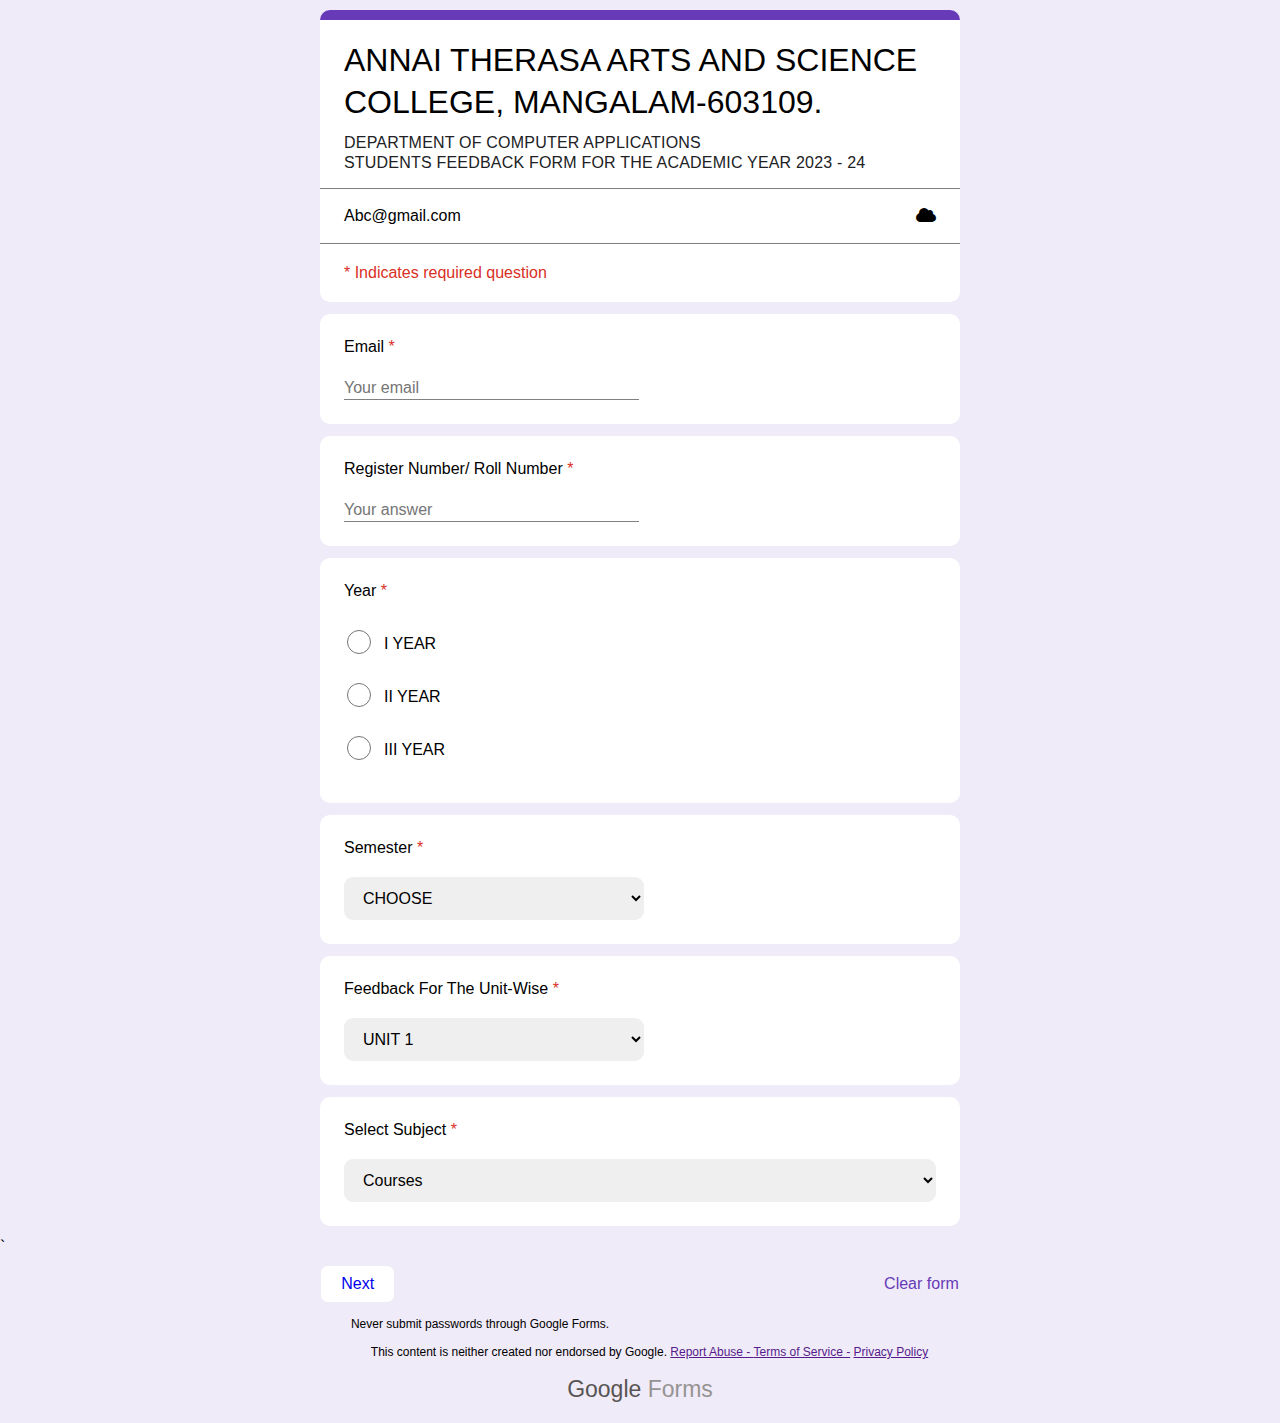
==== index.html @ 22d2b0c2 "first" ====
<!DOCTYPE html>
<html lang="en">

<head>
    <meta charset="UTF-8">
    <meta name="viewport" content="width=device-width, initial-scale=1.0">
    <title>Document</title>
    <link rel="stylesheet" href="https://cdnjs.cloudflare.com/ajax/libs/font-awesome/6.5.1/css/all.min.css">
    <link rel="stylesheet" href="./css/style.css">
</head>

<body>
    <div class="container">
        <form action="">
            <div class=" clg-details">
                <div class="head">
                    <div class="clg-name">ANNAI THERASA ARTS AND SCIENCE COLLEGE, MANGALAM-603109.</div>
                    <div class="clg-department">DEPARTMENT OF COMPUTER APPLICATIONS <br>
                        STUDENTS FEEDBACK FORM FOR THE ACADEMIC YEAR 2023 - 24</div>
                </div>
                <div class="line"></div>
                <div class="body">
                    <p>Abc@gmail.com</p>
                    <p><i class="fa-solid fa-cloud"></i> </p>
                </div>
                <div class="line"></div>
                <div class="foot">
                    <p>* Indicates required question</p>
                </div>
            </div>
            <div class="form-group">
                <label for="email">Email <span>*</span></label>
                <input class="inp" type="email" id="email" name="Email" placeholder="Your email" required>
            </div>
            <div class="form-group">
                <label for="rollno">Register Number/ Roll Number <span>*</span></label>
                <input class="inp" type="text" id="rollno" name="rollno" placeholder="Your answer" required>
            </div>
            <div class="form-group radio-group">
                <label for="year">Year <span>*</span></label>
                <div class="radio">
                    <input class="inp" type="radio" id="1year" name="year">
                    <label for="1year" class="radio-label">I YEAR
                    </label>
                </div>
                <div class="radio">
                    <input type="radio" id="2year" name="year">
                    <label for="2year" class="radio-label">II YEAR
                    </label>
                </div>
                <div class="radio">
                    <input type="radio" id="3year" name="year">
                    <label for="3year" class="radio-label">III YEAR
                    </label>
                </div>
            </div>
            <div class="form-group">
                <label>Semester <span>*</span></label>
                <div class="select-box">
                    <select name="" id="" class="Select-options">
                        <option value="" active>CHOOSE</option>
                        <option value="I">I</option>
                        <option value="II">II</option>
                        <option value="III">III</option>
                        <option value="IV">IV</option>
                        <option value="V">V</option>
                        <option value="VI">VI</option>
                    </select>
                </div>
            </div>
            <div class="form-group">
                <label>Feedback For The Unit-Wise
                    <span>*</span>
                </label>
                <div class="select-box">
                    <select name="" id="" class="Select-options">
                        <option value="UNIT 1">UNIT 1</option>
                        <option value="UNIT 2">UNIT 2</option>
                        <option value="UNIT 3">UNIT 3</option>
                        <option value="UNIT 4">UNIT 4</option>
                        <option value="UNIT 5">UNIT 5</option>
                    </select>
                </div>

            </div>
            <div class="form-group">
                <label>Select Subject <span>*</span>
                </label>
                <select name="" class="Select-options course">
                    <option value="" readonly>Courses</option>
                    <option value="Tamil">Tamil</option>
                    <option value="English">English</option>
                    <option value="Maths">Maths</option>
                    <option value="Problem solving using python">Problem solving using python</option>
                    <option value="Problem solving using python lab">Problem solving using python lab</option>
                    <option value="Programming in java">Programming in java</option>
                    <option value="Computer organisation">Computer organisation</opton>
                    <option value="Financial accounting">Financial accounting</opton>
                    <option value="Data structures">Data structures</opton>
                    <option value="Data structures using lab">Data structures using lab</opton>
                    <option value="Relational database management system">Relational database management system</opton>
                    <option value="Operating system">Operating system</option>
                    <option value="Resources management techniques">Resources management techniques</option>
                    <option value="E-commerce technologies">E-commerce technologies</option>
                    <option value="Open source technologies">Open source technologies</option>
                    <option value="OST lab">OST lab</option>
                    <option value="Cost and management accounting">Cost and management accounting</option>
                    <option value="Web design and developement">Web design and developement</option>
                    <option value="Data mining">Data mining</option>
                    <option value="Mobile application developement">Mobile application developement</option>
                    <option value="IOT and it's application">IOT and it's application</option>

                </select>
            </div>
        </form>

    </div>
    `<div class="container foot">
        <div class="next-page">
            <a href="./ques.html">Next</a>
            <p>Clear form</p>
        </div>
        <p class="det">Never submit passwords through Google Forms.</p>
        <p class="policy">This content is neither created nor endorsed by Google.
            <a href="">Report Abuse - </a>
            <a href=""> Terms of Service -</a>
            <a href="">Privacy Policy</a>
        </p>
        <div class="object">
            <h4>Google <span>Forms</span></h4>
        </div>
    </div>
</body>


</html>
---- css/style.css ----
* {
    margin: 0;
    padding: 0;
    box-sizing: border-box;
}

.container {
    display: flex;
    justify-content: center;
    align-items: center;
    margin-top: 10px;
}

.clg-details {

    width: 640px;
    min-height: 88px;
    background-color: aqua;
    border-radius: 10px;
    background-color: white;

}

.form-group {
    width: 640px;
    min-height: 88px;
    background-color: aqua;
    border-radius: 10px;
    padding: 24px;
    background-color: white;
    margin: 12px 0;
}

body {
    font-family: docs-Roboto, Helvetica, Arial, sans-serif;
    background-color: rgb(240, 235, 248);
}

.clg-details {
    border-top: 10px solid rgb(103, 58, 183);

}

span {
    color: #D93025;
}

.clg-details .head .clg-name {
    font-family: 'docs-Roboto', Helvetica, Arial, sans-serif;
    margin: 20px 24px 0px 24px;
    font-size: 32px;

    line-height: 130%;
    padding: 0px 10px 0 0;
    font-weight: 400;
}

.clg-details .head .clg-department {
    margin: 10px 0 15px 0;
    font-weight: 400;
    letter-spacing: .2px;
    font-size: 16px;
    line-height: 20px;
    padding: 0 24px;
    color: rgb(32, 33, 36);
    line-height: 22x;
}



.clg-details .body {
    padding: 18px 24px;
    display: flex;
    justify-content: space-between;
}

.line {
    width: 100%;
    height: 1px;
    background-color: gray;
}

.clg-details .foot p {
    padding: 20px 24px;
    color: #D93025;
}

.form-group label {
    display: block;
    margin-bottom: 20px;
    font-size: 16px;
    font-weight: 400;
}

.form-group input {
    border: none;
    border-bottom: 1px solid gray;
    outline: none;
    background: none;
    width: 295px;
    height: 24px;
    font-size: 14px;
    padding: px 0px;
}

.form-group input::placeholder {
    font-size: 16px;
    line-height: 15px;
    padding: 3px 0;
}

.form-group input:focus {
    border-color: rgb(103, 58, 183);
    border-width: 2px;
}

.select-box {
    width: 300px;
    position: relative;
}

select {
    font-family: Roboto, Arial, sans-serif;
    height: 43px;
    padding: 10px 15px;
    line-height: 22px;
    font-size: 16px;
    width: 100%;
    /* appearance: none; */
    border: 1px solid gray;
    border: none;
    outline: none;
    border-radius: 9px;
}

option {
    content: '';
    position: absolute;

    padding: 100px;
    border: none;
}

optgroup {
    margin: 10px 0
}

.radio {
    display: flex;
}

input[type=radio] {
    width: 30px;
    margin: 10px 0;
}

.radio-label {
    padding: 15px 0 0 10px;

}

.radio-label span {
    color: black;
    margin-bottom: 50px;
    line-height: 50px;
}

.Select-options option {
    width: 100%;
    line-height: 30px;
    font-size: 20px;
    margin: 20px;
    position: absolute;
    padding: 20px
}
.foot{
    flex-direction: column;
}
.foot .next-page{
    display: flex;
    align-items: center;
    margin-bottom: 15px;
}
.foot .next-page a{
    padding:9px 20px;
    background-color: white;
    text-decoration: none;
    margin-right: 490px;
    cursor: pointer;
    border-radius: 7px;
}
.foot .next-page p{
    font-size: 16px;
    color: rgb(103, 58, 183);
}

.det{margin-right: 25%;margin-bottom: 14px; font-size: 12px;}
.policy{
text-align: center;
margin-left: 19px;
margin-bottom: 17px;
font-size: 12px;
}
.object{
    margin-bottom: 20px;
}
.object h4{
    font-size: 23px;
    font-weight: 400;
    color:rgb(88, 84, 84);
}
.object h4 span{
    color:rgb(150, 147, 147);
}
@media screen and (max-width:798px) {
    .clg-details {
        width: 100%;
        width: 95%;
        margin: 0 auto;
      
    }
    .container {
        padding: 16px;

    }

    .form-group {
        width: 95%;
        padding: 10px;
        min-height:125px;
        margin: 10px auto;
    }
    .form-group label{
        padding:5px 5px;
    }
   .radio .radio-label{
    padding-left: 8px;
    }
    input[type=radio]{
        width:20px;
        margin:0px
    }
    select {
        width: 50%;
    }

    .course {
        width: 100%;
    }
    .inp{
        margin-top: 12px;
    }
    .radio-group{
        height:210px;
        padding:10px;
    }
    input[type=text],input[type=email]{
        width:100%;
        font-size: 18px;
    }

    .det{
        font-size: 12px;
        margin-right:25px;
        margin-left: px;
    }
    .next-page{
        display:inline
    }
    .foot .next-page a{
     margin-right:150px;   
    }
    .foot .next-page p{
        margin-right: 0px;
        font-size: 13px;
    }
}










.form-group-head{
    width: 640px;
    min-height: 88px;
    background-color: aqua;
  
    background-color: white;
    margin:12px 0;
    border-radius: 10px;
}
.form-group-head .feedback{
    border-radius: 10px 10px 0 0;
        background-color: rgb(103, 58, 183);
        color: rgba(255, 255, 255, 1);
        padding:10px;
}
.form-group-head p{
    padding:24px;
}
.form-group-ques{
    padding:14px;
}
.form-group .radio-box{
    display:flex;
    gap:20px;
    align-items:center;
    margin-left: 20%;
    font-size: 20px;
}

.form-group .radio-box-radio-btn{
    width:20px;
}
.form-group .radio-box-radio-lab{
    margin-top: 20px;
}
.form-group-ques h1{
    font-weight: 400;
    font-size: 1rem;
    padding:9px;
}
.next-page-ques{
    display:flex;
}
.next-page-ques .sub{
    display:flex;
    gap:30px;
    margin-right: 370px;
    margin-bottom:15px;
}
.next-page-ques .sub a{
    color: rgb(103, 58, 183);
    padding:9px 20px;
    background-color: white;
    text-decoration: none;
    cursor: pointer;
    border-radius: 7px;
    font-weight: bold;
}
.next-page-ques .sub button{
    padding:8px 20px;
    background-color: rgb(103, 58, 183);
    color:white;
    border:none;
    cursor: pointer;
    border-radius: 7px;
    font-size: 16px;
    font-weight: 600;
}
.next-page-ques  p{
    color: rgb(103, 58, 183);
}
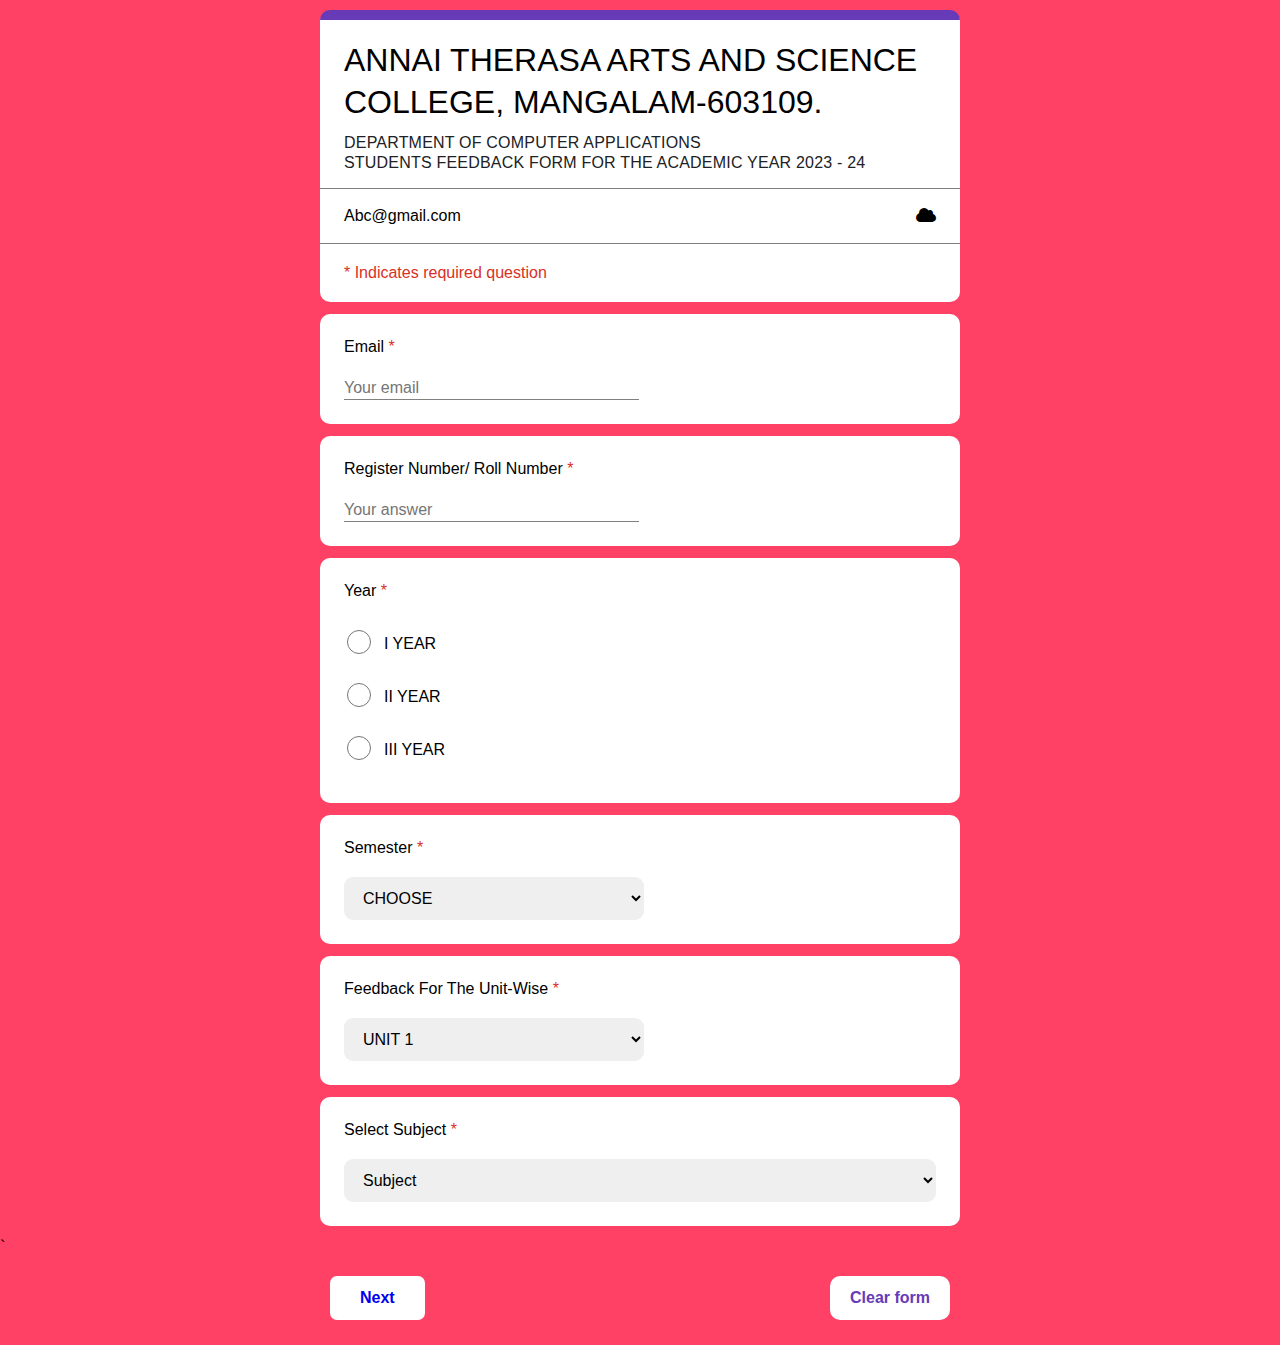
==== commit b1945abf: "second changes for success page" ====
--- a/index.html
+++ b/index.html
@@ -4,7 +4,7 @@
 <head>
     <meta charset="UTF-8">
     <meta name="viewport" content="width=device-width, initial-scale=1.0">
-    <title>Document</title>
+    <title>Register Form From Harini</title>
     <link rel="stylesheet" href="https://cdnjs.cloudflare.com/ajax/libs/font-awesome/6.5.1/css/all.min.css">
     <link rel="stylesheet" href="./css/style.css">
 </head>
@@ -28,15 +28,15 @@
                     <p>* Indicates required question</p>
                 </div>
             </div>
-            <div class="form-group">
+            <div class="form-group reg-form">
                 <label for="email">Email <span>*</span></label>
                 <input class="inp" type="email" id="email" name="Email" placeholder="Your email" required>
             </div>
-            <div class="form-group">
+            <div class="form-group reg-form">
                 <label for="rollno">Register Number/ Roll Number <span>*</span></label>
                 <input class="inp" type="text" id="rollno" name="rollno" placeholder="Your answer" required>
             </div>
-            <div class="form-group radio-group">
+            <div class="form-group radio-group reg-form">
                 <label for="year">Year <span>*</span></label>
                 <div class="radio">
                     <input class="inp" type="radio" id="1year" name="year">
@@ -49,16 +49,16 @@
                     </label>
                 </div>
                 <div class="radio">
-                    <input type="radio" id="3year" name="year">
+                    <input type="radio" id="3year" name="year" >
                     <label for="3year" class="radio-label">III YEAR
                     </label>
                 </div>
             </div>
-            <div class="form-group">
+            <div class="form-group reg-form">
                 <label>Semester <span>*</span></label>
                 <div class="select-box">
                     <select name="" id="" class="Select-options">
-                        <option value="" active>CHOOSE</option>
+                        <option value="" selected>CHOOSE</option>
                         <option value="I">I</option>
                         <option value="II">II</option>
                         <option value="III">III</option>
@@ -68,13 +68,13 @@
                     </select>
                 </div>
             </div>
-            <div class="form-group">
+            <div class="form-group reg-form">
                 <label>Feedback For The Unit-Wise
                     <span>*</span>
                 </label>
                 <div class="select-box">
                     <select name="" id="" class="Select-options">
-                        <option value="UNIT 1">UNIT 1</option>
+                        <option value="UNIT 1" selected>UNIT 1</option>
                         <option value="UNIT 2">UNIT 2</option>
                         <option value="UNIT 3">UNIT 3</option>
                         <option value="UNIT 4">UNIT 4</option>
@@ -83,11 +83,11 @@
                 </div>
 
             </div>
-            <div class="form-group">
+            <div class="form-group reg-form">
                 <label>Select Subject <span>*</span>
                 </label>
                 <select name="" class="Select-options course">
-                    <option value="" readonly>Courses</option>
+                    <option value="" selected>Subject</option>
                     <option value="Tamil">Tamil</option>
                     <option value="English">English</option>
                     <option value="Maths">Maths</option>
@@ -109,18 +109,19 @@
                     <option value="Data mining">Data mining</option>
                     <option value="Mobile application developement">Mobile application developement</option>
                     <option value="IOT and it's application">IOT and it's application</option>
-
+                    <option value="IOT and it's application">MAD LAB</option>
                 </select>
             </div>
-        </form>
+       
 
     </div>
     `<div class="container foot">
         <div class="next-page">
             <a href="./ques.html">Next</a>
-            <p>Clear form</p>
+            
+            <button type="reset">Clear form</button></form>
         </div>
-        <p class="det">Never submit passwords through Google Forms.</p>
+        <!-- <p class="det">Never submit passwords through Google Forms.</p>
         <p class="policy">This content is neither created nor endorsed by Google.
             <a href="">Report Abuse - </a>
             <a href=""> Terms of Service -</a>
@@ -128,7 +129,7 @@
         </p>
         <div class="object">
             <h4>Google <span>Forms</span></h4>
-        </div>
+        </div> -->
     </div>
 </body>
 
--- a/css/style.css
+++ b/css/style.css
@@ -34,6 +34,7 @@
 body {
     font-family: docs-Roboto, Helvetica, Arial, sans-serif;
     background-color: rgb(240, 235, 248);
+    background-color: #FE4164;
 }
 
 .clg-details {
@@ -173,28 +174,42 @@
     position: absolute;
     padding: 20px
 }
-.foot{
+
+.foot {
     flex-direction: column;
 }
-.foot .next-page{
-    display: flex;
+
+.foot .next-page {
+    display: flex;
+    justify-content: space-between;
     align-items: center;
     margin-bottom: 15px;
-}
-.foot .next-page a{
-    padding:9px 20px;
+    padding: 10px;
+    width: 640px;
+}
+
+.foot .next-page a {
+    padding: 13px 30px;
     background-color: white;
     text-decoration: none;
-    margin-right: 490px;
     cursor: pointer;
     border-radius: 7px;
-}
-.foot .next-page p{
-    font-size: 16px;
+    font-weight: bold;
+}
+
+.next-page button {
     color: rgb(103, 58, 183);
-}
-
-.det{margin-right: 25%;margin-bottom: 14px; font-size: 12px;}
+    border: none;
+    font-size: 16px;
+    background-color: white;
+    padding: 13px 0;
+    width: 120px;
+    cursor: pointer;
+    font-weight: bold;
+    border-radius: 10px;
+}
+
+/* .det{margin-right: 25%;margin-bottom: 14px; font-size: 12px;}
 .policy{
 text-align: center;
 margin-left: 19px;
@@ -211,148 +226,327 @@
 }
 .object h4 span{
     color:rgb(150, 147, 147);
-}
-@media screen and (max-width:798px) {
-    .clg-details {
-        width: 100%;
-        width: 95%;
-        margin: 0 auto;
-      
-    }
-    .container {
-        padding: 16px;
-
-    }
-
-    .form-group {
-        width: 95%;
-        padding: 10px;
-        min-height:125px;
-        margin: 10px auto;
-    }
-    .form-group label{
-        padding:5px 5px;
-    }
-   .radio .radio-label{
-    padding-left: 8px;
-    }
-    input[type=radio]{
-        width:20px;
-        margin:0px
-    }
-    select {
-        width: 50%;
-    }
-
-    .course {
-        width: 100%;
-    }
-    .inp{
-        margin-top: 12px;
-    }
-    .radio-group{
-        height:210px;
-        padding:10px;
-    }
-    input[type=text],input[type=email]{
-        width:100%;
-        font-size: 18px;
-    }
-
-    .det{
-        font-size: 12px;
-        margin-right:25px;
-        margin-left: px;
-    }
-    .next-page{
-        display:inline
-    }
-    .foot .next-page a{
-     margin-right:150px;   
-    }
-    .foot .next-page p{
-        margin-right: 0px;
-        font-size: 13px;
-    }
-}
-
-
-
-
-
-
-
-
-
-
-.form-group-head{
+} */
+
+
+
+
+
+
+
+
+/* ques page */
+
+
+
+
+.clg-details-ques {
     width: 640px;
     min-height: 88px;
     background-color: aqua;
-  
-    background-color: white;
-    margin:12px 0;
-    border-radius: 10px;
-}
-.form-group-head .feedback{
+    border-radius: 10px;
+    background-color: white;
+
+}
+
+.form-group-head {
+    width: 640px;
+    min-height: 88px;
+    background-color: aqua;
+
+    background-color: white;
+    margin: 12px 0;
+    border-radius: 10px;
+}
+
+.form-group-head .feedback {
     border-radius: 10px 10px 0 0;
-        background-color: rgb(103, 58, 183);
-        color: rgba(255, 255, 255, 1);
-        padding:10px;
-}
-.form-group-head p{
-    padding:24px;
-}
-.form-group-ques{
-    padding:14px;
-}
-.form-group .radio-box{
-    display:flex;
-    gap:20px;
-    align-items:center;
+    background-color: rgb(103, 58, 183);
+    color: rgba(255, 255, 255, 1);
+    padding: 10px;
+}
+
+.form-group-head p {
+    padding: 24px;
+}
+
+.form-group-ques {
+    padding: 14px;
+}
+
+.form-group .radio-box {
+    display: flex;
+    gap: 20px;
+    align-items: center;
     margin-left: 20%;
     font-size: 20px;
 }
 
-.form-group .radio-box-radio-btn{
-    width:20px;
-}
-.form-group .radio-box-radio-lab{
+.form-group .radio-box-radio-btn {
+    width: 20px;
+}
+
+.form-group .radio-box-radio-lab {
     margin-top: 20px;
 }
-.form-group-ques h1{
+
+.form-group-ques h1 {
     font-weight: 400;
     font-size: 1rem;
-    padding:9px;
-}
-.next-page-ques{
-    display:flex;
-}
-.next-page-ques .sub{
-    display:flex;
-    gap:30px;
-    margin-right: 370px;
-    margin-bottom:15px;
-}
-.next-page-ques .sub a{
+    padding: 9px;
+}
+
+.next-page-ques {
+    width: 640px;
+    display: flex;
+    justify-content: space-between;
+    align-items: center;
+    margin-bottom: 18px;
+
+}
+
+.next-page-ques .sub {
+    display: flex;
+    column-gap: 12px
+}
+
+.next-page-ques .sub a {
     color: rgb(103, 58, 183);
-    padding:9px 20px;
     background-color: white;
     text-decoration: none;
     cursor: pointer;
     border-radius: 7px;
     font-weight: bold;
-}
-.next-page-ques .sub button{
-    padding:8px 20px;
+    padding: 13px 30px;
+    text-align: center;
+}
+
+/* padding:0px 0px;
     background-color: rgb(103, 58, 183);
     color:white;
     border:none;
     cursor: pointer;
     border-radius: 7px;
     font-size: 16px;
+    font-weight: 600; */
+
+.next-page-ques .sub button {
+
+    padding: 0px 0px;
+    background-color: rgb(103, 58, 183);
+    color: white;
+    border: none;
+    cursor: pointer;
+    border-radius: 7px;
+    font-size: 16px;
     font-weight: 600;
-}
-.next-page-ques  p{
+
+}
+
+.next-page-ques button {
     color: rgb(103, 58, 183);
+    border: none;
+    font-size: 18px;
+    background-color: white;
+    padding: 13px 0;
+    width: 120px;
+    cursor: pointer;
+    font-weight: bold;
+    border-radius: 10px;
+}
+
+
+
+
+
+
+
+
+
+/* Register Success Page */
+.submit-container {
+    display: flex;
+    justify-content: center;
+    padding: 20px;
+    font-family: 'docs-Roboto', Helvetica, Arial, sans-serif;
+}
+
+.submit-box {
+    width: 680px;
+    min-height: 88px;
+    background-color: #fff;
+    border-radius: 10px;
+    padding: 20px;
+    padding-top: 20px;
+    border-top: 13px solid rgb(103, 58, 183);
+    ;
+
+}
+
+.submit-box h1 {
+    font-family: 'docs-Roboto', Helvetica, Arial, sans-serif;
+    margin: 20px 24px 0px 24px;
+    font-size: 2rem;
+    line-height: 130%;
+    padding: 0px 10px 0 0;
+    font-weight: 400;
+}
+
+.submit-box p {
+    padding: 0px 10px 0 0;
+    font-weight: 400;
+    margin: 20px 24px;
+}
+
+.submit-box a {
+    padding: 0px 10px 0 0;
+    font-weight: 400;
+    margin: 20px 24px;
+}
+
+
+
+
+
+
+@media screen and (max-width:798px) {
+    .clg-details {
+        width: 95%;
+        margin: 0 auto;
+
+    }
+
+    .clg-details .head .clg-name {
+        margin-left: 10px
+    }
+
+    .clg-details .head .clg-name {
+        padding: 0 11px;
+    }
+
+
+    .form-group {
+        width: 100%;
+        padding: 10px;
+        min-height: 125px;
+        margin: 10px auto;
+    }
+
+    .form-group label {
+        padding: 5px 5px;
+    }
+
+    .radio .radio-label {
+        padding-left: 8px;
+    }
+
+    input[type=radio] {
+        width: 20px;
+        margin: 0px
+    }
+
+    select {
+        width: 50%;
+    }
+
+    .course {
+        width: 100%;
+    }
+
+    .inp {
+        margin-top: 12px;
+    }
+
+    .radio-group {
+        height: 210px;
+        padding: 10px;
+    }
+
+    input[type=text],
+    input[type=email] {
+        width: 100%;
+        font-size: 18px;
+    }
+
+    .det {
+        font-size: 12px;
+        margin-right: 25px;
+        margin-left: px;
+    }
+
+    .foot .next-page {
+        width: 100vw;
+        justify-content: space-between;
+        padding: 10px;
+    }
+
+
+
+    /* ques page */
+
+
+
+
+    .ques-container {
+        padding: 10px;
+    }
+
+
+    .next-page-ques {
+        width: 100%;
+        margin: 10px auto;
+        padding: 0;
+
+    }
+
+    .clg-details-ques {
+        width: 100%;
+        padding: 10px;
+        margin: 0 auto;
+
+    }
+
+    .form-group-head {
+        width: 100%;
+        margin: 10px auto;
+    }
+
+    .form-group-head p {
+        padding: 12px;
+    }
+
+    /* buttons */
+    .next-page-ques .sub {
+        flex-direction: column;
+        row-gap: 14px;
+    }
+
+    .next-page-ques .sub button {
+        padding: 11px 0;
+    }
+
+    .next-page-ques button {
+        width: 120px;
+        font-size: 17px;
+    }
+
+    .foot {
+        padding: 10px;
+    }
+
+    /* form extraa class */
+    .reg-form {
+        width: 95%;
+    }
+
+
+
+
+
+    /* register success page */
+    .submit-box {
+        width: 100%;
+        padding: 5px;
+        padding-bottom: 20px;
+    }
 }